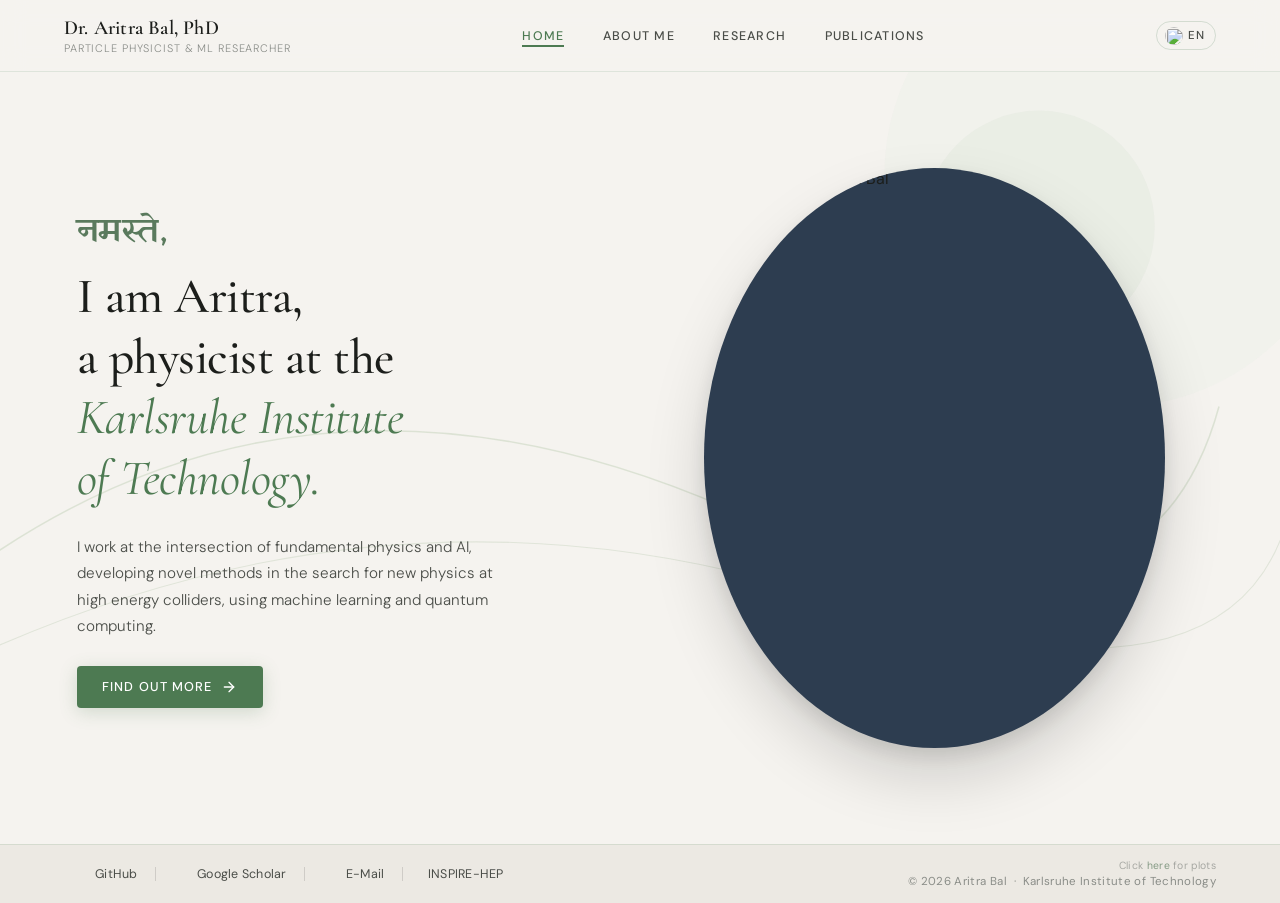
==== index.html @ 7a29c8c8 "Initial commit: Homepage" ====
<!DOCTYPE html>
<html lang="en">
<head>
  <meta charset="UTF-8" />
  <meta name="viewport" content="width=device-width, initial-scale=1.0" />
  <title>Dr. Aritra Bal</title>
  <link rel="stylesheet" href="style.css" />
  <link rel="preconnect" href="https://fonts.googleapis.com" />
  <link rel="preconnect" href="https://fonts.gstatic.com" crossorigin />
  <link href="https://fonts.googleapis.com/css2?family=Cormorant+Garamond:ital,wght@0,300;0,400;0,500;0,600;1,300;1,400&family=DM+Sans:ital,opsz,wght@0,9..40,300;0,9..40,400;0,9..40,500;1,9..40,300&family=Tiro+Devanagari+Hindi:ital@0;1&family=Yatra+One&family=Tiro+Bangla:ital@0;1&display=swap" rel="stylesheet" />
  <link rel="icon" type="image/png" href="icons/etp_logo_color_de.png">
</head>
<body>

  <!-- ───────────────────── NAVBAR ───────────────────── -->
  <header class="navbar">
    <div class="navbar__brand">
      <span class="navbar__name" data-i18n="navbar.name">Dr. Aritra Bal, PhD</span>
      <span class="navbar__title" data-i18n="navbar.title">Particle Physicist &amp; ML Researcher</span>
    </div>
    <nav class="navbar__links">
      <a href="index.html"        class="nav-link active"  data-i18n="nav.home">Home</a>
      <a href="about.html"        class="nav-link"          data-i18n="nav.about">About Me</a>
      <a href="research.html"     class="nav-link"          data-i18n="nav.research">Research</a>
      <a href="publications.html" class="nav-link"          data-i18n="nav.publications">Publications</a>
    </nav>
    <button class="lang-btn" id="langBtn" aria-label="Switch language">
      <img src="icons/uk.svg" id="langFlag" class="lang-flag" alt="" />
      <span id="langCode" class="lang-code">EN</span>
    </button>
    <button class="hamburger" id="hamburger" aria-label="Toggle menu">
      <span></span><span></span><span></span>
    </button>
  </header>

  <!-- Mobile nav drawer -->
  <div class="mobile-nav" id="mobileNav">
    <a href="index.html"        class="nav-link active"  data-i18n="nav.home">Home</a>
    <a href="about.html"        class="nav-link"          data-i18n="nav.about">About Me</a>
    <a href="research.html"     class="nav-link"          data-i18n="nav.research">Research</a>
    <a href="publications.html" class="nav-link"          data-i18n="nav.publications">Publications</a>
  </div>

  <!-- ───────────────────── HERO ───────────────────── -->
  <main class="hero">

    <!-- Decorative background curves -->
    <svg class="hero__deco" viewBox="0 0 900 600" xmlns="http://www.w3.org/2000/svg" aria-hidden="true">
      <path d="M-60 380 Q200 200 520 340 T900 260" stroke="#c8d5c0" stroke-width="1.2" fill="none" opacity="0.55"/>
      <path d="M-80 460 Q260 300 600 410 T960 310" stroke="#b8c9af" stroke-width="0.8" fill="none" opacity="0.35"/>
      <circle cx="820" cy="80"  r="180" fill="#e8ede4" opacity="0.35"/>
      <circle cx="760" cy="120" r="90"  fill="#d4dece" opacity="0.25"/>
    </svg>

    <!-- Text column -->
    <div class="hero__text">
      <div class="hero__greeting" aria-label="Greetings">
        <span class="greeting-word active" lang="hi">नमस्ते,</span>
        <span class="greeting-word" lang="bn">নমস্কার,</span>
        <span class="greeting-word" lang="en">Hello,</span>
        <span class="greeting-word" lang="de">Servus,</span>
      </div>
      <h1 class="hero__heading" data-i18n-html="hero.heading">
        I am&nbsp;Aritra,<br/>
        a physicist at the<br/>
        <em>Karlsruhe Institute<br/>of Technology.</em>
      </h1>
      <p class="hero__sub" data-i18n="hero.sub">
        I work at the intersection of fundamental physics and AI, developing novel methods in the search for new physics at high energy colliders, using machine learning and quantum computing.
      </p>
      <a href="research.html" class="btn-primary">
        <span data-i18n="hero.btn">Find Out More</span>
        <svg width="16" height="16" viewBox="0 0 24 24" fill="none" stroke="currentColor" stroke-width="2" stroke-linecap="round" stroke-linejoin="round" aria-hidden="true"><line x1="5" y1="12" x2="19" y2="12"/><polyline points="12 5 19 12 12 19"/></svg>
      </a>
    </div>

    <!-- Portrait column -->
    <div class="hero__portrait-wrap">
      <div class="hero__portrait-bg">
        <img
          src="images/portrait.jpeg"
          alt="Portrait of Dr. Aritra Bal"
          class="hero__portrait"
          loading="eager"
        />
      </div>
    </div>

  </main>

  <!-- ───────────────────── FOOTER ───────────────────── -->
  <footer class="footer">
    <div class="footer__links">

      <a href="https://github.com/neutrino-man4" target="_blank" rel="noopener" class="footer__icon-link" aria-label="GitHub">
        <img src="icons/github.svg" alt="" class="footer__icon" />
        <span>GitHub</span>
      </a>

      <span class="footer__sep"></span>

      <a href="https://scholar.google.com/citations?user=IcomXjAAAAAJ&hl=en" target="_blank" rel="noopener" class="footer__icon-link" aria-label="Google Scholar">
        <img src="icons/scholar.svg" alt="" class="footer__icon" />
        <span>Google Scholar</span>
      </a>

      <span class="footer__sep"></span>

      <a href="mailto:aritra.bal@dont-spam-kit.edu" class="footer__icon-link" aria-label="Email">
        <img src="icons/mail.svg" alt="" class="footer__icon" />
        <span><span class="__cf_email__" data-cfemail="6504170c1117044b070409250e0c114b000110">E-Mail</span></span>
      </a>

      <span class="footer__sep"></span>

      <a href="https://inspirehep.net/authors/1809400" target="_blank" rel="noopener" class="footer__icon-link" aria-label="INSPIRE-HEP">
        <img src="icons/inspirehep.png" alt="" class="footer__icon footer__inspire-icon" />
        <span>INSPIRE-HEP</span>
      </a>

    </div>
    <div class="footer__right">
      <p class="footer__plots-hint">Click <a href="https://etpwww.etp.kit.edu/~abal/plots/" target="_blank" rel="noopener" class="footer__plots-link">here</a> for plots</p>
      <p class="footer__copy" data-i18n="footer.copy">&copy; 2026 Aritra Bal &nbsp;&middot;&nbsp; Karlsruhe Institute of Technology</p>
    </div>
  </footer>

  <script src="lang.js"></script>
  <script src="main.js"></script>
</body>
</html>
---- style.css ----
/* ============================================================
   Dr. Aritra Bal — Personal Academic Website
   style.css
   ============================================================ */

/* ─── Design tokens ──────────────────────────────────────── */
:root {
  --cream:        #f5f3ef;
  --cream-dark:   #ece9e3;
  --sage:         #7a9e7e;
  --sage-light:   #a8c5ab;
  --sage-dark:    #5a7a5d;
  --sage-bg:      #edf2ee;
  --ink:          #1c1e1b;
  --ink-muted:    #4a4d48;
  --ink-faint:    #8a8d88;
  --white:        #ffffff;
  --accent:       #4d7a52;

  --font-serif:   'Cormorant Garamond', Georgia, serif;
  --font-sans:    'DM Sans', system-ui, sans-serif;

  --nav-h:        72px;
  --radius:       4px;
  --transition:   0.28s ease;
}

/* ─── Reset ─────────────────────────────────────────────── */
*, *::before, *::after { box-sizing: border-box; margin: 0; padding: 0; }
html { font-size: 16px; scroll-behavior: smooth; }

body {
  font-family: var(--font-sans);
  background: var(--cream);
  color: var(--ink);
  min-height: 100vh;
  display: flex;
  flex-direction: column;
  overflow-x: hidden;
}

a { text-decoration: none; color: inherit; }
img { display: block; max-width: 100%; }

/* ─── Navbar ─────────────────────────────────────────────── */
.navbar {
  position: fixed;
  top: 0; left: 0; right: 0;
  height: var(--nav-h);
  display: flex;
  align-items: center;
  justify-content: space-between;
  padding: 0 clamp(1.5rem, 5vw, 4rem);
  background: rgba(245, 243, 239, 0.88);
  backdrop-filter: blur(12px);
  -webkit-backdrop-filter: blur(12px);
  border-bottom: 1px solid rgba(122, 158, 126, 0.18);
  z-index: 100;
  gap: 1rem;
}

.navbar__brand {
  display: flex;
  flex-direction: column;
  gap: 1px;
  flex-shrink: 0;
}

.navbar__name {
  font-family: var(--font-serif);
  font-size: 1.25rem;
  font-weight: 600;
  letter-spacing: 0.01em;
  color: var(--ink);
  line-height: 1.15;
}

.navbar__title {
  font-size: 0.68rem;
  font-weight: 300;
  letter-spacing: 0.08em;
  text-transform: uppercase;
  color: var(--ink-faint);
}

.navbar__links {
  display: flex;
  gap: 2.4rem;
  align-items: center;
}

.nav-link {
  font-family: var(--font-sans);
  font-size: 0.78rem;
  font-weight: 500;
  letter-spacing: 0.1em;
  text-transform: uppercase;
  color: var(--ink-muted);
  position: relative;
  transition: color var(--transition);
}

.nav-link::after {
  content: '';
  position: absolute;
  left: 0; bottom: -3px;
  width: 0; height: 1.5px;
  background: var(--accent);
  transition: width var(--transition);
}

.nav-link:hover,
.nav-link.active { color: var(--accent); }

.nav-link:hover::after,
.nav-link.active::after { width: 100%; }

/* Hamburger (mobile) */
.hamburger {
  display: none;
  flex-direction: column;
  gap: 5px;
  background: none;
  border: none;
  cursor: pointer;
  padding: 4px;
  flex-shrink: 0;
}
.hamburger span {
  display: block;
  width: 24px; height: 1.5px;
  background: var(--ink);
  transition: var(--transition);
}

/* Language switcher button */
.lang-btn {
  display: inline-flex;
  align-items: center;
  gap: 0.35rem;
  background: none;
  border: 1px solid rgba(122, 158, 126, 0.28);
  border-radius: 20px;
  padding: 0.28rem 0.65rem 0.28rem 0.45rem;
  cursor: pointer;
  color: var(--ink-muted);
  transition: border-color var(--transition), background var(--transition), color var(--transition);
  flex-shrink: 0;
}

.lang-btn:hover {
  border-color: var(--accent);
  background: rgba(77, 122, 82, 0.07);
  color: var(--accent);
}

.lang-flag {
  width: 18px;
  height: 18px;
  border-radius: 50%;
  object-fit: cover;
  display: block;
}

.lang-code {
  font-family: var(--font-sans);
  font-size: 0.72rem;
  font-weight: 500;
  letter-spacing: 0.06em;
  line-height: 1;
}

/* Mobile nav drawer */
.mobile-nav {
  display: none;
  flex-direction: column;
  gap: 0;
  position: fixed;
  top: var(--nav-h); left: 0; right: 0;
  background: var(--cream);
  border-bottom: 1px solid var(--cream-dark);
  z-index: 99;
  overflow: hidden;
  max-height: 0;
  transition: max-height 0.35s ease;
}
.mobile-nav.open { max-height: 260px; }
.mobile-nav .nav-link {
  padding: 1rem 2rem;
  border-bottom: 1px solid var(--cream-dark);
  font-size: 0.88rem;
}

/* ─── Hero ───────────────────────────────────────────────── */
.hero {
  flex: 1;
  margin-top: var(--nav-h);
  min-height: calc(100vh - var(--nav-h) - 56px);
  display: grid;
  grid-template-columns: 1fr 1fr;
  align-items: center;
  padding: clamp(3rem, 7vh, 5rem) clamp(1.5rem, 6vw, 5rem);
  gap: clamp(2rem, 4vw, 4rem);
  position: relative;
  overflow: hidden;

}

/* Background decorative SVG */
.hero__deco {
  position: absolute;
  inset: 0;
  width: 100%; height: 100%;
  pointer-events: none;
  z-index: 0;
}

/* Text column */
.hero__text {
  position: relative;
  z-index: 1;
  display: flex;
  flex-direction: column;
  gap: 1.6rem;
  max-width: 560px;
  animation: slideInLeft 0.75s ease both;
}

.hero__greeting {
  position: relative;
  height: 1.8rem;        /* fixed height prevents layout shift as words swap */
  display: block;
  margin-bottom: 0.2rem;
}

.greeting-word {
  position: absolute;
  left: 0;
  top: 0;
  font-weight: 500;
  letter-spacing: 0.02em;
  color: var(--sage-dark);
  opacity: 0;
  transform: translateY(6px);
  transition: opacity 0.6s ease, transform 0.6s ease;
  pointer-events: none;
  white-space: nowrap;
}

.greeting-word.active {
  opacity: 1;
  transform: translateY(0);
  pointer-events: auto;
}

/* Per-language font assignments */
.greeting-word[lang="hi"] { font-family: 'Yatra One', serif;        font-size: 2.05rem; }
.greeting-word[lang="bn"] { font-family: 'Tiro Bangla', serif;      font-size: 2rem;    }
.greeting-word[lang="en"] { font-family: 'Cormorant Garamond', serif; font-style: italic; font-size: 2.15rem; font-weight: 400; letter-spacing: 0.035em; }
.greeting-word[lang="de"] { font-family: 'Cormorant Garamond', serif; font-style: italic; font-size: 2.15rem; font-weight: 400; letter-spacing: 0.035em; }

.hero__heading {
  font-family: var(--font-serif);
  font-size: clamp(2rem, 4vw, 3.1rem);
  font-weight: 500;
  line-height: 1.22;
  color: var(--ink);
  letter-spacing: -0.01em;
}

.hero__heading em {
  font-style: italic;
  font-weight: 400;
  color: var(--accent);
}

.hero__sub {
  font-family: var(--font-sans);
  font-size: 0.95rem;
  font-weight: 300;
  line-height: 1.75;
  color: var(--ink-muted);
  max-width: 440px;
  animation: fadeUp 0.9s 0.1s ease both;
}

/* CTA button */
.btn-primary {
  display: inline-flex;
  align-items: center;
  gap: 0.6rem;
  width: fit-content;
  padding: 0.78rem 1.6rem;
  background: var(--accent);
  color: var(--white);
  font-family: var(--font-sans);
  font-size: 0.8rem;
  font-weight: 500;
  letter-spacing: 0.08em;
  text-transform: uppercase;
  border-radius: var(--radius);
  transition: background var(--transition), transform var(--transition), box-shadow var(--transition);
  box-shadow: 0 4px 18px rgba(77, 122, 82, 0.22);
  animation: slideInLeft 0.75s 0.2s ease both;
}

.btn-primary:hover {
  background: var(--sage-dark);
  transform: translateY(-2px);
  box-shadow: 0 8px 26px rgba(77, 122, 82, 0.3);
}

.btn-primary svg {
  transition: transform var(--transition);
}
.btn-primary:hover svg { transform: translateX(4px); }

/* Portrait column */
.hero__portrait-wrap {
  position: relative;
  z-index: 1;
  display: flex;
  justify-content: center;
  align-items: center;
  animation: fadeUp 1s 0.55s ease both;
}

/* Ellipse container — controls shape */
.hero__portrait-bg {
  position: relative;
  width: clamp(340px, 36vw, 470px);
  height: clamp(340px, 52vw, 580px);
  border-radius: 50%;                    /* perfect ellipse via width/height ratio */
  overflow: hidden;
  background: #2d3d50;                   /* matches portrait background */
  box-shadow:
    0 30px 60px rgba(0, 0, 0, 0.15),
    0  8px 20px rgba(0, 0, 0, 0.10);
  flex-shrink: 0;
}

.hero__portrait {
  position: absolute;
  inset: 0;
  width: 100%;
  height: 100%;
  object-fit: cover;
  object-position: center top;
  border-radius: 0;
  filter: none;
}

/* ─── Footer ─────────────────────────────────────────────── */
.footer {
  background: var(--cream-dark);
  border-top: 1px solid rgba(122, 158, 126, 0.2);
  padding: 0.9rem clamp(1.5rem, 5vw, 4rem);
  display: flex;
  align-items: center;
  justify-content: space-between;
  gap: 1rem;
  flex-wrap: wrap;
  min-height: 56px;
}

.footer__links {
  display: flex;
  align-items: center;
  gap: 0.6rem;
  flex-wrap: wrap;
}

.footer__icon-link {
  display: inline-flex;
  align-items: center;
  gap: 0.45rem;
  font-size: 0.78rem;
  font-weight: 400;
  letter-spacing: 0.02em;
  color: var(--ink-muted);
  padding: 0.3rem 0.5rem;
  border-radius: var(--radius);
  transition: color var(--transition), background var(--transition);
}

.footer__icon-link:hover {
  color: var(--accent);
  background: rgba(77, 122, 82, 0.08);
}

.footer__icon {
  width: 16px;
  height: 16px;
  opacity: 0.7;
  transition: opacity var(--transition);
  /* Tint SVGs to match ink color */
  filter: invert(20%) sepia(5%) saturate(400%) hue-rotate(80deg);
}

.footer__icon-link:hover .footer__icon {
  opacity: 1;
  filter: invert(35%) sepia(30%) saturate(500%) hue-rotate(85deg);
}

.footer__sep {
  display: inline-block;
  width: 1px;
  height: 14px;
  background: var(--ink-faint);
  opacity: 0.3;
}

.footer__copy {
  font-size: 0.72rem;
  color: var(--ink-faint);
  letter-spacing: 0.03em;
}

/* INSPIRE-HEP logo — keep natural colours, no SVG tint */
.footer__inspire-icon {
  height: 15px;
  width: auto;
  border-radius: 2px;
  filter: none !important;
  opacity: 1 !important;
}

/* Right-hand footer group (plots hint + copyright) */
.footer__right {
  display: flex;
  flex-direction: column;
  align-items: flex-end;
  gap: 0.1rem;
}

.footer__plots-hint {
  font-size: 0.65rem;
  color: var(--ink-faint);
  letter-spacing: 0.03em;
  opacity: 0.7;
  transition: opacity var(--transition);
}
.footer__plots-hint:hover { opacity: 1; }

.footer__plots-link {
  color: var(--sage-dark);
  text-decoration: underline;
  text-decoration-color: transparent;
  transition: color var(--transition), text-decoration-color var(--transition);
}
.footer__plots-link:hover {
  color: var(--accent);
  text-decoration-color: currentColor;
}

/* ─── Animations ─────────────────────────────────────────── */
@keyframes fadeUp {
  from { opacity: 0; transform: translateY(22px); }
  to   { opacity: 1; transform: translateY(0);    }
}

@keyframes fadeIn {
  from { opacity: 0; }
  to   { opacity: 1; }
}

@keyframes slideInLeft {
  from { opacity: 0; transform: translateX(-40px); }
  to   { opacity: 1; transform: translateX(0);     }
}
/* ─── Responsive ─────────────────────────────────────────── */
@media (max-width: 900px) {
  .hero {
    grid-template-columns: 1fr;
    grid-template-rows: auto auto;
    text-align: center;
    justify-items: center;
    padding-top: 2.5rem;
  }
  .hero__text { align-items: center; max-width: 100%; animation: slideInLeft 0.75s ease both;
  }
  .hero__sub  { max-width: 500px; animation: slideInLeft 0.75s 0.1s ease both;}
  .hero__portrait-wrap { order: -1; animation: fadeUp 0.9s 0.5s ease both; }
  .hero__portrait-bg {
    width:  clamp(280px, 38vw, 460px);
    height: clamp(280px, 38vw, 460px);
  }
    .hero__greeting {
  width: 100%;
  }

  .greeting-word {
    left: 50%;
    transform: translateX(-50%) translateY(6px);
  }

  .greeting-word.active {
    transform: translateX(-50%) translateY(0);
}
}

@media (max-width: 640px) {
  .navbar__links { display: none; }
  .hamburger     { display: flex; }
  .mobile-nav    { display: flex; }

  .navbar__title { display: none; }

  .hero {
    min-height: auto;
    padding: 1.5rem 1.2rem 2rem;
  }
  .hero__heading { font-size: 1.85rem; }
  .hero__portrait-wrap { width: 70%; }

  .footer {
    flex-direction: column;
    align-items: flex-start;
    gap: 0.5rem;
  }
  .footer__right { align-items: flex-start; }
  .footer__copy { font-size: 0.68rem; }
}
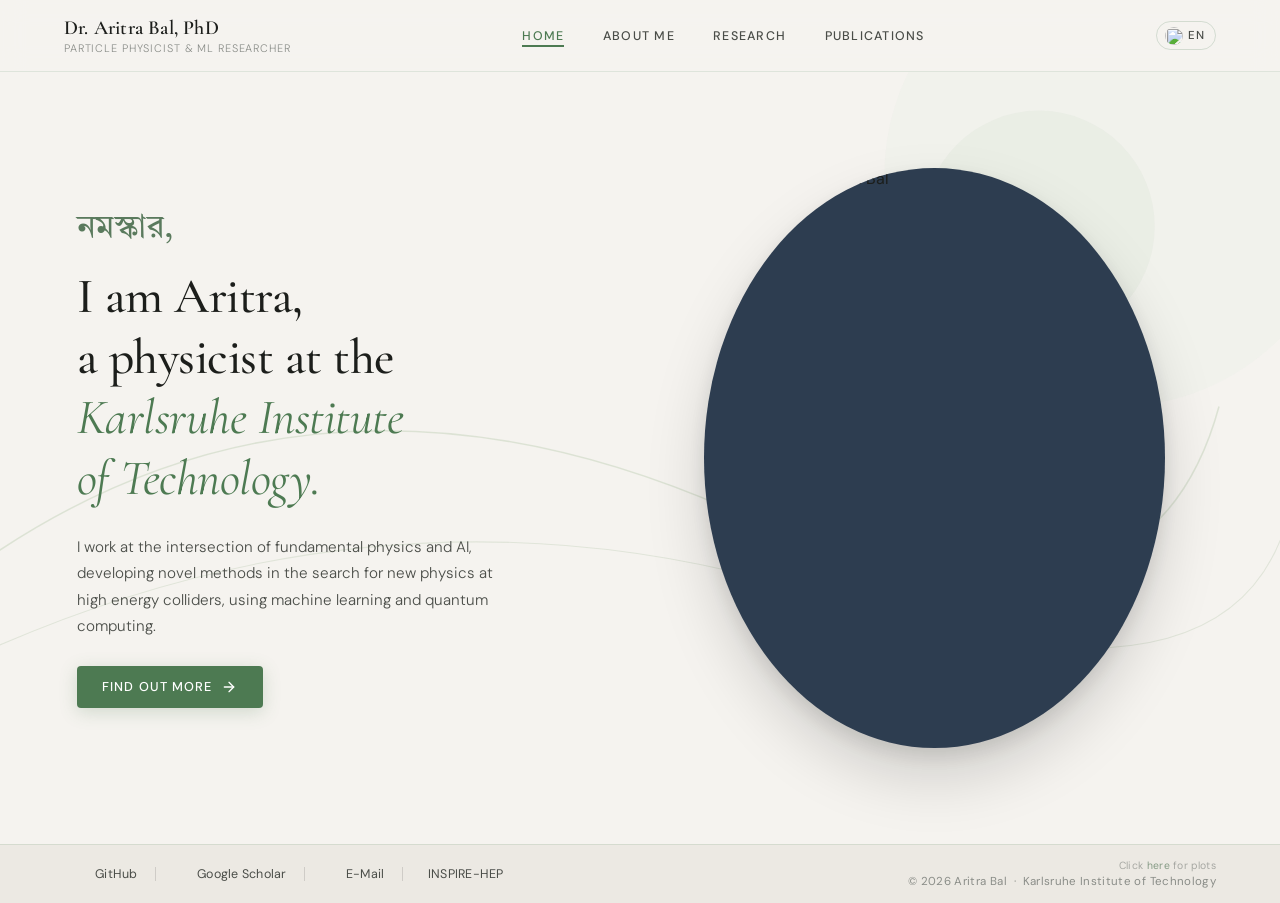
==== commit c0bfec4f: "Updated Find Out More link" ====
--- a/index.html
+++ b/index.html
@@ -68,7 +68,7 @@
       <p class="hero__sub" data-i18n="hero.sub">
         I work at the intersection of fundamental physics and AI, developing novel methods in the search for new physics at high energy colliders, using machine learning and quantum computing.
       </p>
-      <a href="research.html" class="btn-primary">
+      <a href="projects/index.html" class="btn-primary">
         <span data-i18n="hero.btn">Find Out More</span>
         <svg width="16" height="16" viewBox="0 0 24 24" fill="none" stroke="currentColor" stroke-width="2" stroke-linecap="round" stroke-linejoin="round" aria-hidden="true"><line x1="5" y1="12" x2="19" y2="12"/><polyline points="12 5 19 12 12 19"/></svg>
       </a>
--- a/style.css
+++ b/style.css
@@ -518,6 +518,14 @@
     align-items: flex-start;
     gap: 0.5rem;
   }
-  .footer__right { align-items: flex-start; }
+  .footer__links {
+    display: grid;
+    grid-template-columns: 1fr 1fr;
+    gap: 0.4rem;
+    width: 100%;
+  }
+  .footer__sep { display: none; }
+  .footer__right { align-items: flex-start; width: 100%; }
+  .footer__plots-hint { text-align: center; }
   .footer__copy { font-size: 0.68rem; }
 }
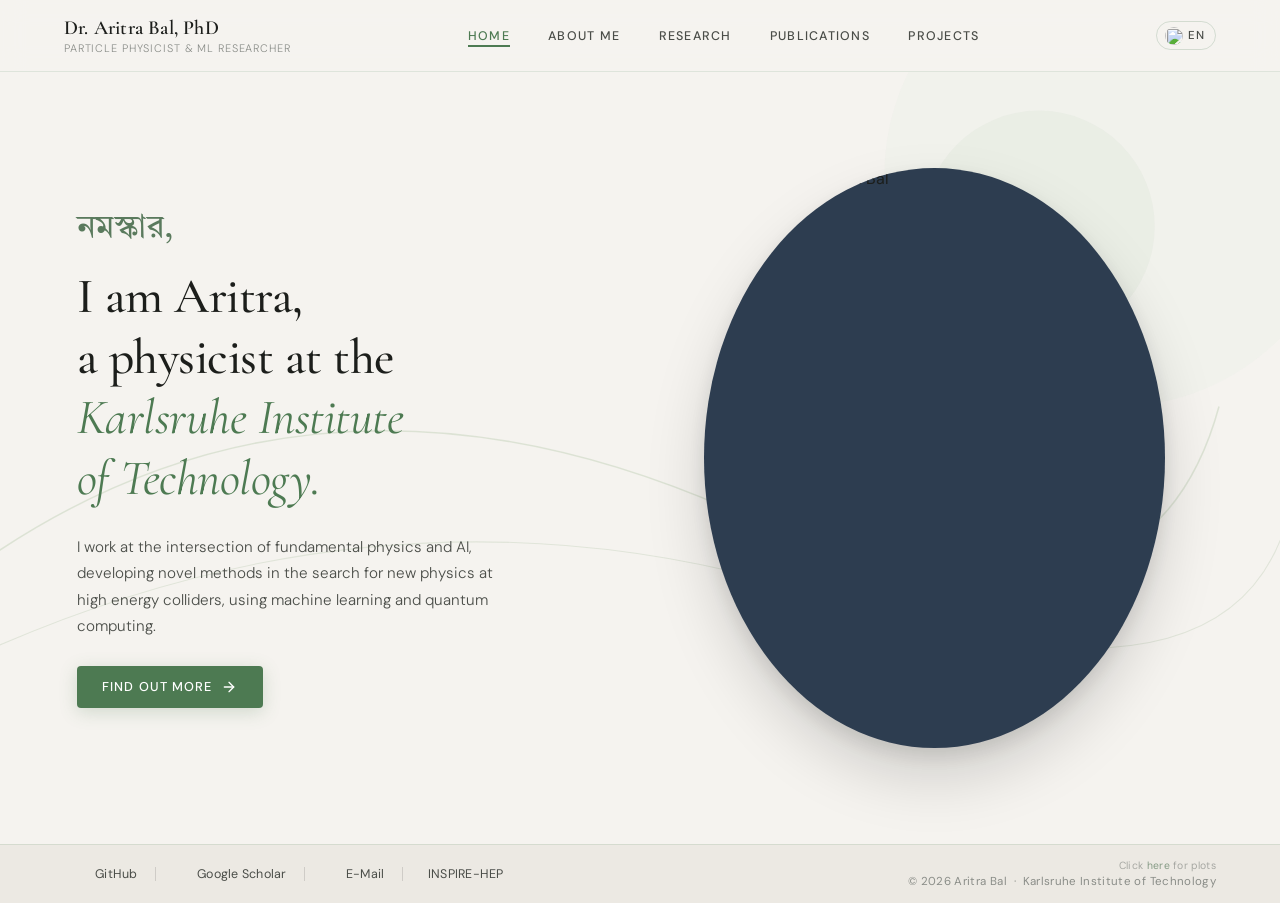
==== commit b2313ae7: "Add Projects to navbar" ====
--- a/index.html
+++ b/index.html
@@ -23,6 +23,7 @@
       <a href="about.html"        class="nav-link"          data-i18n="nav.about">About Me</a>
       <a href="research.html"     class="nav-link"          data-i18n="nav.research">Research</a>
       <a href="publications.html" class="nav-link"          data-i18n="nav.publications">Publications</a>
+      <a href="projects/index.html" class="nav-link"        data-i18n="nav.projects">Projects</a>
     </nav>
     <button class="lang-btn" id="langBtn" aria-label="Switch language">
       <img src="icons/uk.svg" id="langFlag" class="lang-flag" alt="" />
@@ -39,6 +40,7 @@
     <a href="about.html"        class="nav-link"          data-i18n="nav.about">About Me</a>
     <a href="research.html"     class="nav-link"          data-i18n="nav.research">Research</a>
     <a href="publications.html" class="nav-link"          data-i18n="nav.publications">Publications</a>
+    <a href="projects/index.html" class="nav-link"        data-i18n="nav.projects">Projects</a>
   </div>
 
   <!-- ───────────────────── HERO ───────────────────── -->
